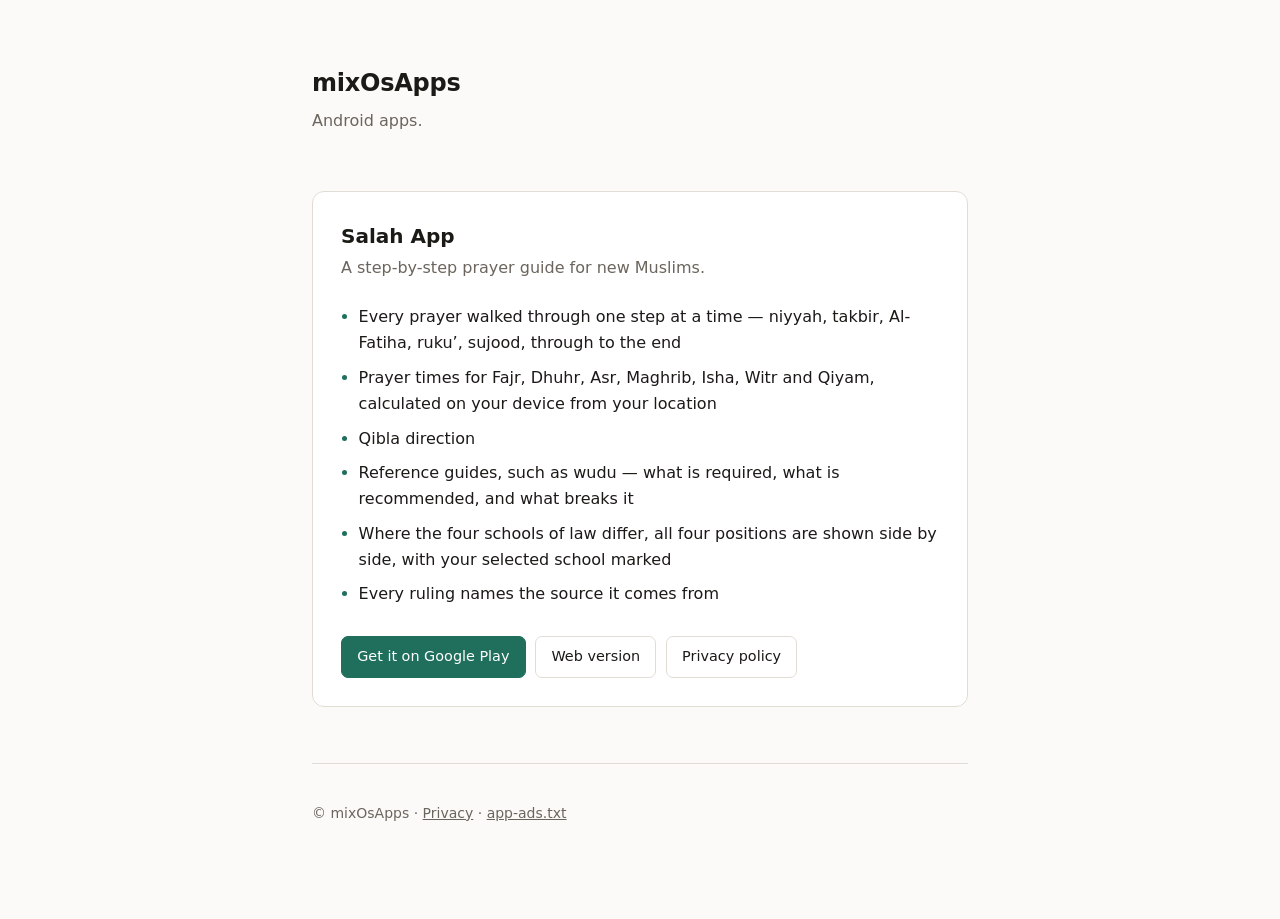
==== index.html @ e96f40e5 "Developer site: app-ads.txt, landing page, privacy policy Serves the domain root at https://mixosapp" ====
<!doctype html>
<html lang="en">
<head>
<meta charset="utf-8">
<meta name="viewport" content="width=device-width,initial-scale=1">
<title>mixOsApps</title>
<meta name="description" content="mixOsApps builds Salah App, a step-by-step prayer guide for new Muslims, for Android.">
<link rel="stylesheet" href="style.css">
</head>
<body>
<div class="wrap">

  <header>
    <h1>mixOsApps</h1>
    <p>Android apps.</p>
  </header>

  <main>
    <section class="card">
      <h2>Salah App</h2>
      <p class="tagline">A step-by-step prayer guide for new Muslims.</p>

      <ul>
        <li>Every prayer walked through one step at a time &mdash; niyyah, takbir, Al-Fatiha, ruku&rsquo;, sujood, through to the end</li>
        <li>Prayer times for Fajr, Dhuhr, Asr, Maghrib, Isha, Witr and Qiyam, calculated on your device from your location</li>
        <li>Qibla direction</li>
        <li>Reference guides, such as wudu &mdash; what is required, what is recommended, and what breaks it</li>
        <li>Where the four schools of law differ, all four positions are shown side by side, with your selected school marked</li>
        <li>Every ruling names the source it comes from</li>
      </ul>

      <div class="links">
        <a class="primary" href="https://play.google.com/store/apps/details?id=com.mixzen.salah">Get it on Google Play</a>
        <a href="/salah-app/">Web version</a>
        <a href="privacy.html">Privacy policy</a>
      </div>
    </section>
  </main>

  <!-- Optional: add a public contact address here if you want one on the site.
       Play already collects a support email separately in the store listing. -->
  <footer>
    <p>&copy; mixOsApps &middot; <a href="privacy.html">Privacy</a> &middot; <a href="app-ads.txt">app-ads.txt</a></p>
  </footer>

</div>
</body>
</html>
---- style.css ----
:root {
  color-scheme: light dark;
  --bg: #fbfaf8;
  --fg: #1c1a17;
  --muted: #6b655d;
  --line: #e2ddd4;
  --card: #ffffff;
  --accent: #1f6f5c;
}
@media (prefers-color-scheme: dark) {
  :root {
    --bg: #141613;
    --fg: #ececea;
    --muted: #9a958c;
    --line: #2c302b;
    --card: #1b1e1a;
    --accent: #6fbfa5;
  }
}
* { box-sizing: border-box; }
body {
  margin: 0;
  background: var(--bg);
  color: var(--fg);
  font: 16px/1.65 system-ui, -apple-system, "Segoe UI", Roboto, sans-serif;
  -webkit-font-smoothing: antialiased;
}
.wrap { max-width: 44rem; margin: 0 auto; padding: 4rem 1.5rem 5rem; }
header { margin-bottom: 3.5rem; }
h1 { font-size: 1.5rem; letter-spacing: -0.01em; margin: 0 0 0.3rem; }
header p { color: var(--muted); margin: 0; }
.card {
  background: var(--card);
  border: 1px solid var(--line);
  border-radius: 12px;
  padding: 1.75rem;
}
.card h2 { font-size: 1.25rem; margin: 0 0 0.15rem; }
.tagline { color: var(--muted); margin: 0 0 1.4rem; }
ul { margin: 0 0 1.75rem; padding-left: 1.1rem; }
li { margin-bottom: 0.5rem; }
li::marker { color: var(--accent); }
.links { display: flex; flex-wrap: wrap; gap: 0.6rem; }
.links a {
  display: inline-block;
  padding: 0.5rem 0.95rem;
  border: 1px solid var(--line);
  border-radius: 7px;
  text-decoration: none;
  color: var(--fg);
  font-size: 0.9rem;
}
.links a.primary { background: var(--accent); border-color: var(--accent); color: #fff; }
@media (prefers-color-scheme: dark) { .links a.primary { color: #10221c; } }
.links a:hover { border-color: var(--accent); }
footer {
  margin-top: 3.5rem;
  padding-top: 1.5rem;
  border-top: 1px solid var(--line);
  color: var(--muted);
  font-size: 0.875rem;
}
footer a { color: var(--muted); }
article h1 { font-size: 1.6rem; margin-bottom: 0.25rem; }
article h2 { font-size: 1.1rem; margin: 2rem 0 0.5rem; }
article h3 { font-size: 0.98rem; margin: 1.5rem 0 0.4rem; }
article .updated { color: var(--muted); font-size: 0.9rem; margin-bottom: 2.5rem; }
article a { color: var(--accent); }
.back { display: inline-block; margin-bottom: 2rem; color: var(--muted); font-size: 0.9rem; }
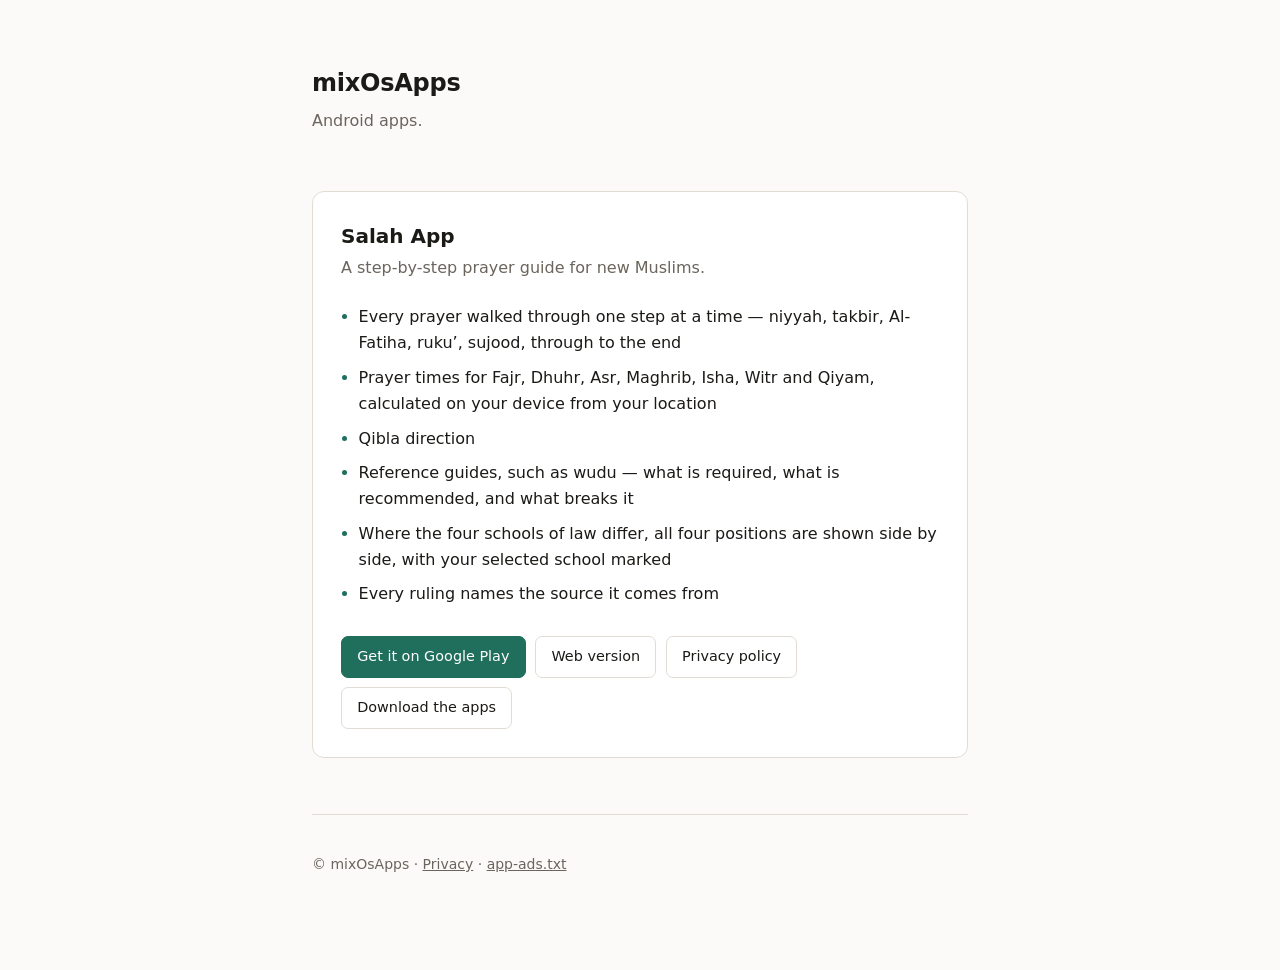
==== commit f844269d: "Add download page for all MixZen apps One page at /download/ with a card per app outside Google Play" ====
--- a/index.html
+++ b/index.html
@@ -33,6 +33,7 @@
         <a class="primary" href="https://play.google.com/store/apps/details?id=com.mixzen.salah">Get it on Google Play</a>
         <a href="/salah-app/">Web version</a>
         <a href="privacy.html">Privacy policy</a>
+        <a href="/download/">Download the apps</a>
       </div>
     </section>
   </main>
--- a/style.css
+++ b/style.css
@@ -67,3 +67,22 @@
 article .updated { color: var(--muted); font-size: 0.9rem; margin-bottom: 2.5rem; }
 article a { color: var(--accent); }
 .back { display: inline-block; margin-bottom: 2rem; color: var(--muted); font-size: 0.9rem; }
+
+/* QR blocks on apps.html. The codes are always black-on-white, including in dark mode: a
+   scanner expects dark modules on a light ground, and inverting them makes some phones fail.
+   So the tile stays white and gets a border in dark mode to keep it from glaring. */
+.qrs { display: flex; flex-wrap: wrap; gap: 1.25rem; margin: 0 0 1.5rem; }
+.qr { margin: 0; text-align: center; }
+.qr img {
+  display: block;
+  width: 160px;
+  height: 160px;
+  background: #fff;
+  border: 1px solid var(--line);
+  border-radius: 8px;
+  padding: 0.5rem;
+  image-rendering: pixelated;   /* keep module edges crisp when scaled */
+}
+.qr figcaption { color: var(--muted); font-size: 0.85rem; margin-top: 0.4rem; }
+.note { color: var(--muted); font-size: 0.875rem; margin: 1rem 0 0; }
+.note a { color: var(--accent); }
